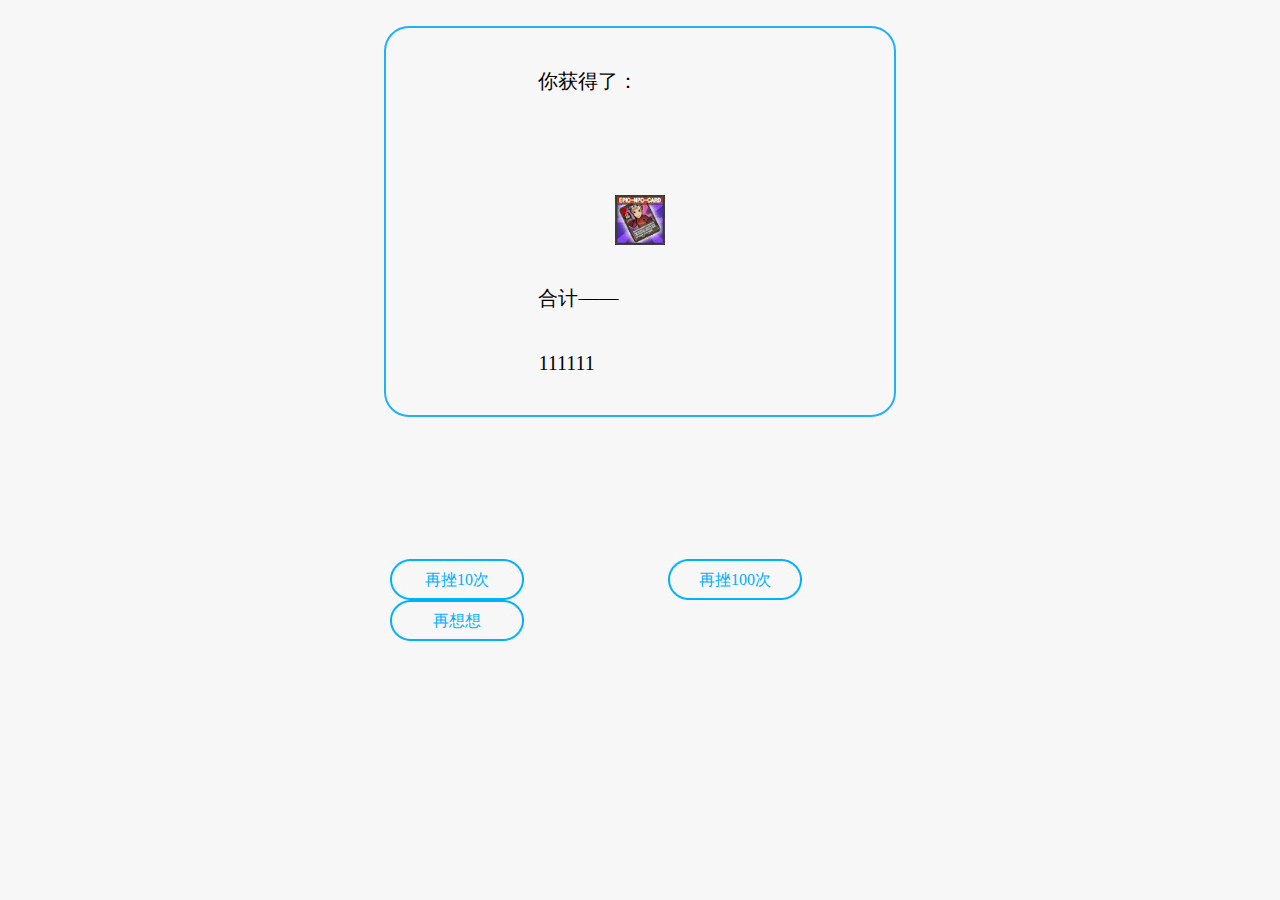
==== result1.html @ 009b29c8 "init" ====
<!DOCTYPE html>
<html lang="en">
<head>
    <meta charset="UTF-8">
    <title>艾尔之光，上线。艾尔之光，挫冰。艾尔之光，弃坑。loop</title>
    <link rel="stylesheet" href="result.css">
    <link rel="stylesheet" href="common.css">
</head>

<body>
<div class="control">
        <text>
            你获得了：
        </text>

    <div>
        <img alt="" src="img/挫冰产物/npc卡片.png">
    </div>
    <div>
        <text>
            合计——
        </text>
        <div>
            <text>
                111111
            </text>
        </div>
    </div>

    <div class="ice-button">
        <a class="bt" href="result1.html">再挫10次
        </a>
        <a class="bt" href="result1.html">再挫100次
        </a>
        <a class="bt" href="index.html">再想想
        </a>
    </div>
</div>

</body>
</html>
---- result.css ----
text{
 margin-left: auto;
 margin-right: auto;
 display: block;
}
img{
 width: 50px;
 height: 50px;
 margin-left: auto;
 margin-right: auto;
 display: block;
 margin-top:100px;
}
---- common.css ----
html,body{
    margin:0;
    padding: 0;
    background-color: rgb(247,247,247);
}
.control{
    border: 2.5px solid rgb(34,177,249) ;
    border-radius: 25px;
    margin: 2% 30%;
}

.ice-button {
     top: 600px;
     position: absolute;
     left: 50%;
   transform: translate(-50%,-50%);}

text{
      margin: 40px  30% ;
     font: 20px '微软雅黑','Microsoft YaHei','Apple LiGothic Medium';
}
.bt{
     margin: 0 70px;
     font-size: 16px;
     display: inline-block;
     width: 134px;
     height: 41px;
     line-height: 41px;
     background: url(img/图标/viewdetail.jpg) no-repeat center;
     color: #00b0ff;
     text-align: center;
     vertical-align: middle;
     /*text-overflow: ellipsis;*/
     text-decoration: none;
     box-shadow: 0 0 1px transparent
 }
.bt:hover {
    box-shadow: 0 0 10px transparent;
    /*transition-delay: 0.1s;*/
     transition-property: transform;
     transition-duration: 0.3s;
     transform: scale(90%)
}
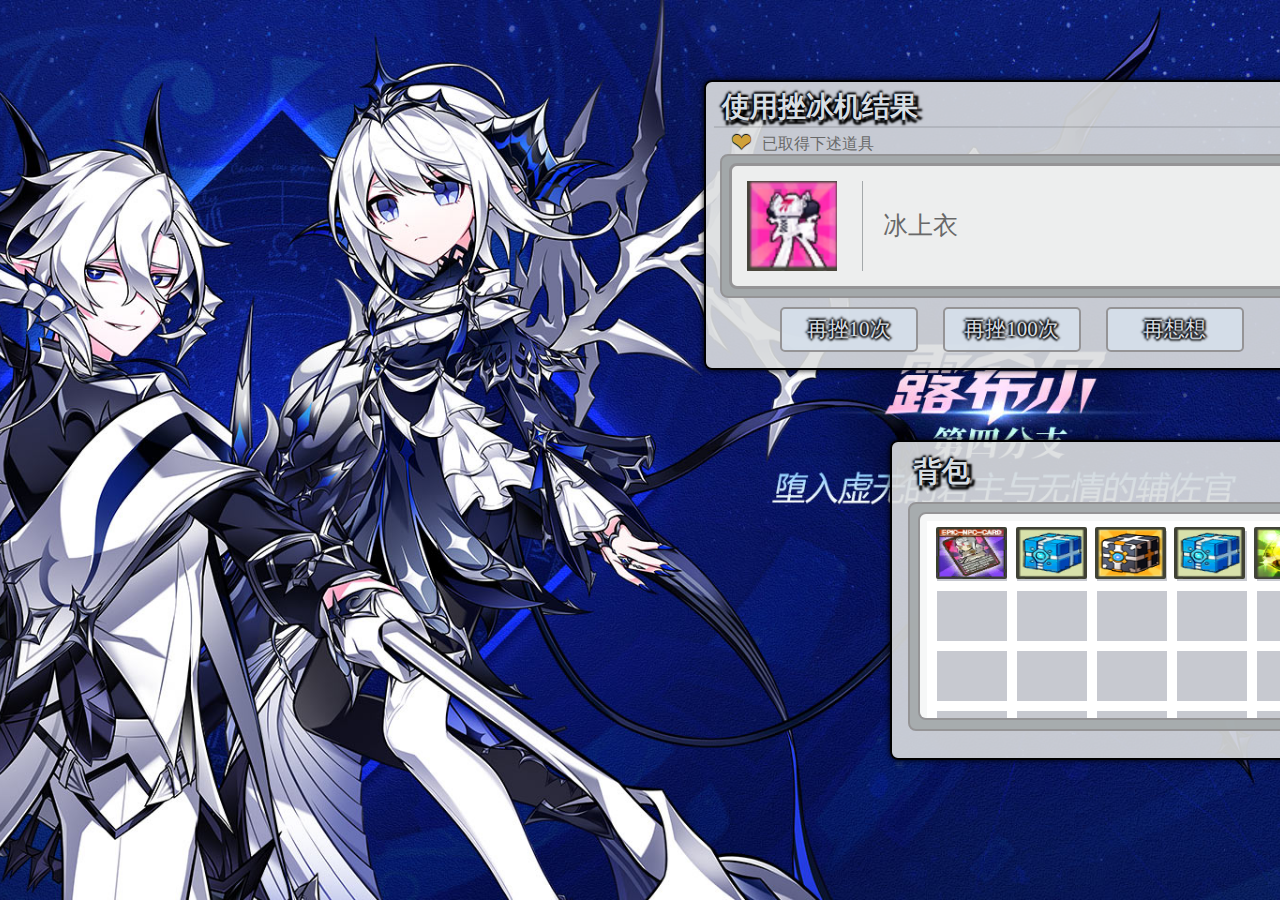
==== commit 40ee5e8c: "能用了" ====
--- a/result1.html
+++ b/result1.html
@@ -3,39 +3,194 @@
 <head>
     <meta charset="UTF-8">
     <title>艾尔之光，上线。艾尔之光，挫冰。艾尔之光，弃坑。loop</title>
+    <link rel="stylesheet" href="common.css">
     <link rel="stylesheet" href="result.css">
-    <link rel="stylesheet" href="common.css">
 </head>
 
 <body>
-<div class="control">
-        <text>
-            你获得了：
-        </text>
-
-    <div>
-        <img alt="" src="img/挫冰产物/npc卡片.png">
-    </div>
-    <div>
-        <text>
-            合计——
-        </text>
-        <div>
-            <text>
-                111111
-            </text>
+<div class="ice_ever">
+    <h1 class="ice_ever_h1">
+        使用挫冰机结果
+    </h1>
+    <hr class="ice_hr">
+    <div class="ice_got">
+        <div class="gotspan1">
+            <!--            &nbsp;&nbsp;-->
+            ❤
+        </div>
+        <div class="gotspan2">已取得下述道具
         </div>
     </div>
+    <div class="ice_bgc">
+        <div class="box_ice">
+            <img class="box_pic" src="img/挫冰产物/s等级/冰上衣.png" alt="">
+            <div class="fly-mid"></div>
+            <div class="box_name">冰上衣</div>
+        </div>
 
+    </div>
     <div class="ice-button">
-        <a class="bt" href="result1.html">再挫10次
+        <a class="ice_bt bt bt10" href="result1.html">再挫10次
         </a>
-        <a class="bt" href="result1.html">再挫100次
+        <a class="ice_bt bt bt100" href="result10.html">再挫100次
         </a>
-        <a class="bt" href="index.html">再想想
+        <a class="ice_bt bt bt_back" href="index.html">再想想
         </a>
     </div>
 </div>
+</div>
+<div class="backpack">
+    <h1 class="ice_ever_h1 backpack_h1">
+        背包
+    </h1>
+    <div class="ice_bgc backpack_bgc">
+        <div class="ice_bgc backpack_bgc2">
+            <div class="frame">
 
+            </div>
+            <div>
+                <div class="frame">
+                    <div class="result">
+                    </div>
+                </div>
+            </div>
+        </div>
+    </div>
+</div>
+</div>
+<div>
+    <text class="ice_name">
+    </text>
+</div>
+
+<script>
+    const lvs = [
+        "img/挫冰产物/s等级/冰上衣.png",
+        "img/挫冰产物/s等级/冰下衣.png",
+        "img/挫冰产物/s等级/冰发型.png",
+        "img/挫冰产物/s等级/冰手套.png",
+        "img/挫冰产物/s等级/冰武器.png",
+        "img/挫冰产物/s等级/冰鞋子.png",
+        "img/挫冰产物/s等级/牺牲者.png",
+        "img/挫冰产物/s等级/狂战士.png",
+        "img/挫冰产物/s等级/冰饰品娃娃.png",
+        "img/挫冰产物/s等级/冰饰品发带.png",
+        "img/挫冰产物/s等级/冰饰品耳环.png",
+        "img/挫冰产物/s等级/强化卷轴+10.png",
+        "img/挫冰产物/s等级/强化卷轴+7.png",
+        "img/挫冰产物/s等级/强化卷轴+8.png",
+        "img/挫冰产物/s等级/强化卷轴+9.png",
+        "img/挫冰产物/s等级/不灭的斗志.png",
+        "img/挫冰产物/s等级/三位一体之力.png",
+    ]
+    const lva = [
+        "img/挫冰产物/a等级/hp魔法石.png",
+        "img/挫冰产物/a等级/全水.png",
+        "img/挫冰产物/a等级/减伤魔法石.png",
+        "img/挫冰产物/a等级/动速魔法石.png",
+        "img/挫冰产物/a等级/暴击魔法石.png",
+        "img/挫冰产物/a等级/极大魔法石.png",
+        "img/挫冰产物/a等级/晋级时装宝箱.png",
+        "img/挫冰产物/a等级/追加伤害魔法石.png",
+        "img/挫冰产物/a等级/奥利哈刚武器饰品宝箱.png",
+    ]
+    const lvb = [
+        "img/挫冰产物/b等级/npc卡片.png",
+        "img/挫冰产物/b等级/npc卡片2.png",
+        "img/挫冰产物/b等级/npc卡片3.png",
+        "img/挫冰产物/b等级/全水.png",
+    ]
+    const lvc = [
+        "img/挫冰产物/c等级/光水晶球.png",
+        "img/挫冰产物/c等级/地水晶球.png",
+        "img/挫冰产物/c等级/拜德宝箱.png",
+        "img/挫冰产物/c等级/水水晶球.png",
+        "img/挫冰产物/c等级/沛塔宝箱.png",
+        "img/挫冰产物/c等级/火水晶球.png",
+        "img/挫冰产物/c等级/艾德宝箱.png",
+        "img/挫冰产物/c等级/魔奇宝箱.png",
+        "img/挫冰产物/c等级/厄泰拉宝箱.png",
+        "img/挫冰产物/c等级/哈梅尔宝箱.png",
+        "img/挫冰产物/c等级/拉诺斯宝箱.png",
+        "img/挫冰产物/c等级/暗之水晶球.png",
+        "img/挫冰产物/c等级/桑德斯宝箱.png",
+        "img/挫冰产物/c等级/艾尔结晶光.png",
+        "img/挫冰产物/c等级/艾尔结晶地.png",
+        "img/挫冰产物/c等级/艾尔结晶暗.png",
+        "img/挫冰产物/c等级/艾尔结晶水.png",
+        "img/挫冰产物/c等级/艾尔结晶火.png",
+        "img/挫冰产物/c等级/艾尔结晶风.png",
+        "img/挫冰产物/c等级/贝斯马宝箱.png",
+        "img/挫冰产物/c等级/风之水晶球.png",
+        "img/挫冰产物/c等级/艾丽西昂宝箱.png",
+        "img/挫冰产物/c等级/艾尔结晶未鉴定.png",
+    ]
+
+    // 如果点击了再搓10次
+    // let begin10 = document.querySelector(".bt10");
+    //
+    // begin10.addEventListener('click', function () {
+    //     let timer = setInterval(function () {
+    //
+    //     }, 1000)
+    // })
+
+
+    // 做一个随机输出数组中值的函数
+    function choice(a) {
+        let l = a.length;
+        let int = Math.floor(Math.random() * Math.floor(l));
+        return a[int];
+    }
+
+    // 设定抽数為10
+    const count = 10;
+    console.log(name);
+
+    // 循环输出10次随机结果；
+    async function main() {
+        for (let i = 0; i < count; i++) {
+             await new Promise(function (resolve, reject) {
+                 setTimeout(resolve,100)
+             })
+            // 每一次取不等概率判定是哪一组
+            let lev;
+            let flag = 0;
+            let random = Math.random();
+            if (random >= 0 && random < 0.077) {
+                lev = lvs;
+                flag = 1;
+            } else if (random >= 0.077 && random < 0.192) {
+                lev = lva;
+            } else if (random >= 0.192 && random < 0.84) {
+                lev = lvb;
+            } else {
+                lev = lvc;
+            }
+
+            // 结果是这个组的随机某一个值
+            let result10 = choice(lev);
+            // 取到结果这个组的元素
+            const re = document.querySelector('.result');
+            // 将地址放入这个img里插入页面
+            const img = document.createElement("img");
+            img.setAttribute('src', result10);
+            re.appendChild(img);
+            console.log(flag);
+            // 检测是否是高级物品
+            if (flag === 1) {
+                // 取到内容物的名字
+                let name = result10.slice(13, result10.length - 4);
+                // // 插入ice——name里面
+                let ice_n = document.querySelector('.ice_name');
+                let n = document.createTextNode(name + ' ');
+                ice_n.appendChild(n);
+            }
+        }
+
+    }
+    main();
+
+</script>
 </body>
 </html>--- a/common.css
+++ b/common.css
@@ -1,43 +1,142 @@
-html,body{
-    margin:0;
+html, body {
+    margin: 0;
     padding: 0;
-    background-color: rgb(247,247,247);
-}
-.control{
-    border: 2.5px solid rgb(34,177,249) ;
-    border-radius: 25px;
-    margin: 2% 30%;
 }
 
-.ice-button {
-     top: 600px;
-     position: absolute;
-     left: 50%;
-   transform: translate(-50%,-50%);}
+html {
+    background-image: url("img/chaoshou-beijing.jpg");
+    /*background-image: url("img/截屏2022-07-21 21.33.01.png");*/
+    /*background-image: url("img/QQ20220722-140054@2x的副本.png");*/
+    background-position: top center;
+    background-size: cover;
+    height: 100%;
+}
 
-text{
-      margin: 40px  30% ;
-     font: 20px '微软雅黑','Microsoft YaHei','Apple LiGothic Medium';
+body {
+    position: relative;
 }
-.bt{
-     margin: 0 70px;
-     font-size: 16px;
-     display: inline-block;
-     width: 134px;
-     height: 41px;
-     line-height: 41px;
-     background: url(img/图标/viewdetail.jpg) no-repeat center;
-     color: #00b0ff;
-     text-align: center;
-     vertical-align: middle;
-     /*text-overflow: ellipsis;*/
-     text-decoration: none;
-     box-shadow: 0 0 1px transparent
- }
+
+hr {
+    border: 0;
+    height: 2px;
+    background-color: rgba(0, 0, 0,0.1);
+}
+
+.main {
+    position: absolute;
+    height: 650px;
+    width: 500px;
+    top: 40PX;
+    left: 55%;
+    background-color: rgba(220, 222, 223, 0.9);
+    border: 2px solid black;
+    border-radius: 8px;
+    padding: 8px;
+    box-shadow: 0 0 6px black;
+}
+.ice_hr{
+    margin-top: 4px;
+    margin-bottom: 0;
+}
+h1 {
+    line-height: 50px;
+    height: 40px;
+    color: #d7dee4;
+    text-shadow: -2px 0px 2px black, 0px -2px 2px black, 0px 5px 2px black, 5px 2px 2px black;;
+    font-size: 28px ;
+    margin: 0;
+}
+
+.control {
+    background-color: rgba(194, 196, 192, 0.9);
+    border: 2px solid #959496;
+    border-radius: 8px;
+    table-layout: fixed;
+    word-wrap: break-word;
+    overflow: scroll;
+}
+
+
+text {
+    font-size: 18px;
+    background-image: -webkit-linear-gradient(left, green, goldenrod, pink, blue, red 25%, green 35%,
+    blue 50%, yellow 60%, red 75%, pink 85%, blue 100%);
+    -webkit-text-fill-color: transparent;
+    -webkit-background-clip: text;
+    animation: stream 15s infinite linear;
+    background-size: 200% 100%;
+}
+
+@keyframes stream {
+    /*//  匀速流动*/
+    0% {
+        background-position: 0 0;
+    }
+    100% {
+        background-position: -100% 0;
+    }
+}
+
+
+@media screen and  (max-width: 950px) {
+    .control {
+        left: 20px;
+
+    }
+
+}
+
+::-webkit-scrollbar {
+    display: none; /* Chrome Safari */
+}
+
+/*.ice-button {*/
+/*    top: 600px;*/
+/*    position: absolute;*/
+/*    left: 55%;*/
+
+/*}*/
+
+text {
+    margin: 40px 30%;
+    font: 18px '微软雅黑', 'Microsoft YaHei', 'Apple LiGothic Medium';
+}
+.ice-button{
+    text-align:center;
+}
+.bt {
+    display: inline-block;
+    width: 134px;
+    height: 41px;
+    line-height: 41px;
+    /*background: url('img/图标/viewdetail.jpg') no-repeat center;*/
+    background-color: rgb(213, 223, 234,0.9);
+    border: 2px solid #959496;
+    margin: 0px 5px;
+    border-radius: 5px;
+    color: #d7dee4;
+    text-shadow: 0px 2px 2px black, 0px -2px 2px black, 2px 0px 2px black, -2px 0px 2px black;
+    font-size: 21px ;
+    text-align: center;
+    vertical-align: middle;
+    /*text-overflow: ellipsis;*/
+    text-decoration: none;
+    box-shadow: 0 0 1px transparent;
+
+}
+.yorn{
+    text-shadow: 0 1px 1px black, 0 -1px 1px black;
+    font-size: 15px ;
+    text-align:center;
+    color: #cfa13a;
+    line-height: 40px;
+    width: 380px;
+}
+
 .bt:hover {
     box-shadow: 0 0 10px transparent;
     /*transition-delay: 0.1s;*/
-     transition-property: transform;
-     transition-duration: 0.3s;
-     transform: scale(90%)
+    transition-property: transform;
+    transition-duration: 0.3s;
+    transform: scale(90%)
 }--- a/result.css
+++ b/result.css
@@ -1,14 +1,182 @@
+.ice_ever {
 
-text{
- margin-left: auto;
- margin-right: auto;
- display: block;
+    /*opacity: 0.8;*/
+    /*transform: translate(-411px, 250px);*/
+    /*临时让窗口不显示测试用*/
+    /*display: none;*/
+    position: absolute;
+    height: 270px;
+    width: 600px;
+    top: 40PX;
+    left: 55%;
+    background-color: rgba(220, 222, 223, 0.9);
+    border: 2px solid black;
+    border-radius: 8px;
+    padding: 8px;
+    box-shadow: 0 0 6px black;
 }
-img{
- width: 50px;
- height: 50px;
- margin-left: auto;
- margin-right: auto;
- display: block;
- margin-top:100px;
+
+.ice_ever_h1 {
+    line-height: 30px;
+    height: 30px;
+    margin: 2px 0 0 8px;
 }
+
+.backpack_h1 {
+    margin: 7px 0 0 14px;
+}
+
+.gotspan1 {
+    text-shadow: 0 1px 1px black, 0 -1px 1px black;
+    font-size: 25px;
+    color: #cfa13a;
+    width: 20px;
+    display: block;
+    margin-left: 17px;
+}
+
+.gotspan2 {
+    display: block;
+    color: dimgray;
+    margin: 6px 0 0px 11px;
+}
+
+.box_pic {
+    width: 90px;
+    height: 90px;
+    display: block;
+    margin: 15px;
+}
+
+.box_name {
+    display: block;
+    line-height: 119px;
+    color: dimgray;
+    margin: 0 10px;
+    font-size: 25px;
+}
+
+.ice_bgc {
+    padding: 7px;
+    background-color: rgba(163, 168, 170);
+    border: 2px solid #959496;
+    border-radius: 8px;
+    table-layout: fixed;
+    word-wrap: break-word;
+    overflow: scroll;
+    margin: -3px 0 0 6px;
+}
+
+.fly-mid {
+    display: block;
+    height: 90px;
+    width: 1px;
+    margin: 15px 10px 10px 10px;
+    vertical-align: middle;
+    background-color: #a4a8aa;
+}
+
+.box_ice {
+    display: flex;
+    background-color: rgb(255, 255, 255, 0.8);
+    border: 3px solid #959496;
+    border-radius: 8px;
+    table-layout: fixed;
+    word-wrap: break-word;
+    overflow: scroll;
+}
+
+.ice_got {
+    display: flex;
+}
+
+.backpack {
+    /*display: none;*/
+    position: absolute;
+    top: 400PX;
+    left: 890px;
+    width: 701px;
+    height: 300px;
+    background-color: rgba(220, 222, 223, 0.9);
+    border: 2px solid black;
+    border-radius: 8px;
+    padding: 8px;
+    box-shadow: 0 0 6px black;
+}
+
+.backpack_bgc {
+    padding: 0;
+    margin: 15px 8px 8px 8px;
+    background-color: rgba(163, 168, 170, 0.9);
+    height: 225px;
+}
+
+.backpack_bgc2 {
+    background-color: rgba(255, 255, 255, 0.9);
+    margin: 8px;
+    padding: 7px;
+    height: 190px;
+}
+
+text {
+    padding: 10px;
+    margin-left: auto;
+    margin-right: auto;
+    display: block;
+}
+
+.ice_bt {
+    display: inline-block;
+    width: 134px;
+    height: 41px;
+    line-height: 41px;
+    /*background: url('img/图标/viewdetail.jpg') no-repeat center;*/
+    background-color: rgb(213, 223, 234, 0.9);
+    border: 2px solid #959496;
+    border-radius: 5px;
+    color: #d7dee4;
+    text-shadow: 0 2px 2px black, 0 -2px 2px black, 2px 0 2px black, -2px 0 2px black;
+    font-size: 21px;
+    text-align: center;
+    vertical-align: middle;
+    /*text-overflow: ellipsis;*/
+    text-decoration: none;
+    box-shadow: 0 0 1px transparent;
+    margin: 9px 13px 0 8px;
+}
+
+.total_text {
+    margin: 10px 10px 0;
+    padding: 0;
+}
+
+/*.frame {*/
+/*    height: 200px;*/
+/*    !*width: 600px;*!*/
+/*    table-layout: fixed;*/
+/*    word-wrap: break-word;*/
+/*    overflow: scroll;*/
+/*}*/
+
+::-webkit-scrollbar {
+    display: none; /* Chrome Safari */
+}
+
+
+.result img {
+    /*opacity: 0.3;*/
+    width: 71px;
+    height: 52px;
+    margin: 6px -0.7px -3.5px 9.1px;
+    display: inline;
+    /* border: 4px solid #7d807c; */
+    border-radius: 2px;
+}
+
+.result{
+    background-color: #c7c9d0;
+    background-image: linear-gradient(90deg,#ffffff 10px, rgba(0, 0, 0, 0) 10px), linear-gradient(#ffffff 10px, rgba(0, 0, 0, 0) 10px);
+    background-size: 80px 60px;
+    height: 780px;
+}
+
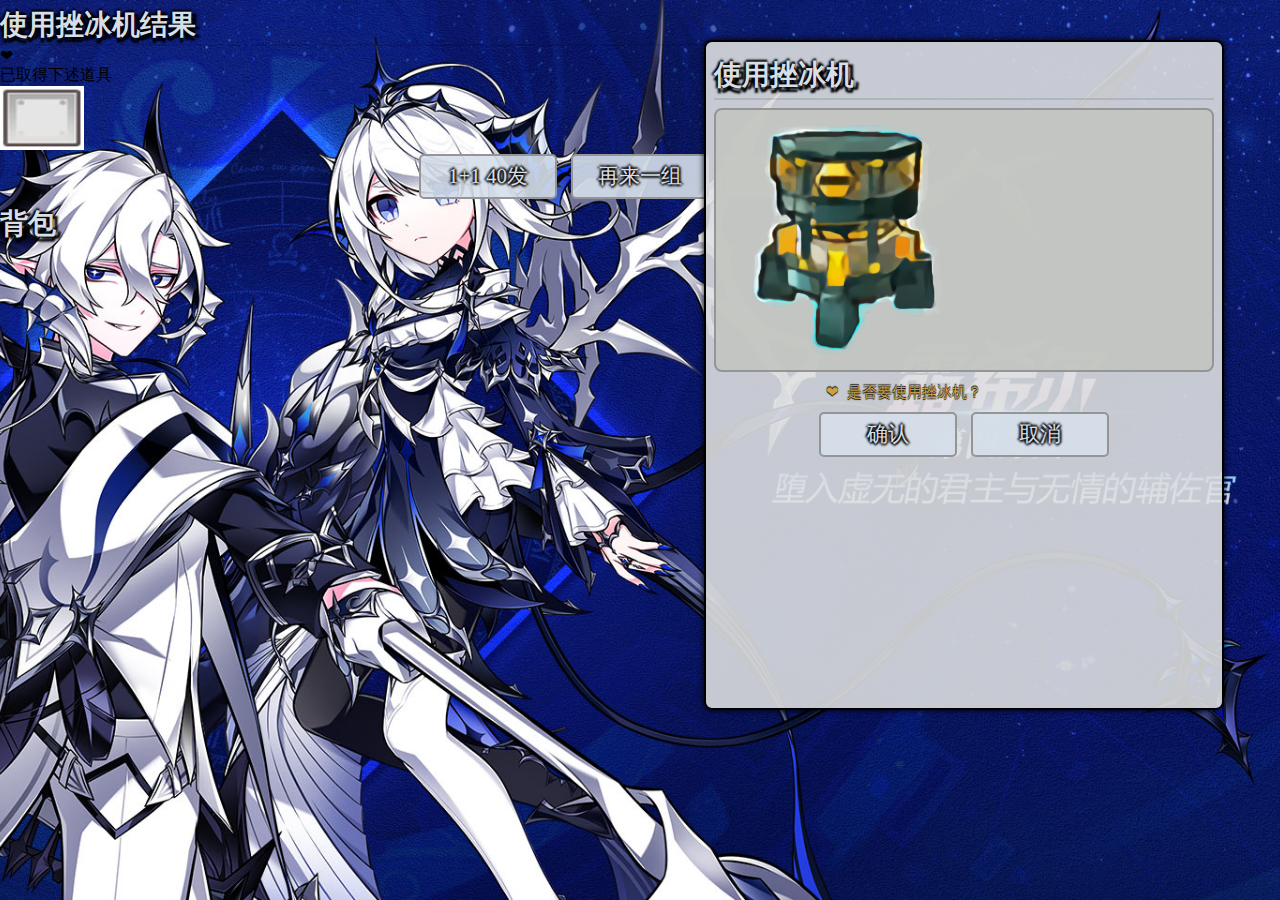
==== commit e20ed3f1: "实现了窗口适配" ====
--- a/result1.html
+++ b/result1.html
@@ -4,66 +4,104 @@
     <meta charset="UTF-8">
     <title>艾尔之光，上线。艾尔之光，挫冰。艾尔之光，弃坑。loop</title>
     <link rel="stylesheet" href="common.css">
-    <link rel="stylesheet" href="result.css">
 </head>
 
 <body>
-<div class="ice_ever">
-    <h1 class="ice_ever_h1">
-        使用挫冰机结果
-    </h1>
-    <hr class="ice_hr">
-    <div class="ice_got">
-        <div class="gotspan1">
-            <!--            &nbsp;&nbsp;-->
-            ❤
-        </div>
-        <div class="gotspan2">已取得下述道具
-        </div>
-    </div>
-    <div class="ice_bgc">
-        <div class="box_ice">
-            <img class="box_pic" src="img/挫冰产物/s等级/冰上衣.png" alt="">
-            <div class="fly-mid"></div>
-            <div class="box_name">冰上衣</div>
-        </div>
-
-    </div>
-    <div class="ice-button">
-        <a class="ice_bt bt bt10" href="result1.html">再挫10次
-        </a>
-        <a class="ice_bt bt bt100" href="result10.html">再挫100次
-        </a>
-        <a class="ice_bt bt bt_back" href="index.html">再想想
-        </a>
-    </div>
+<!--搓冰机界面-->
+<div class="ICE_index">
+    <div class="main">
+        <h1> 使用挫冰机 </h1>
+        <hr>
+
+        <div class="control">
+            <div class="ice-img">
+                <img class=ice-machine alt="点击开始挫冰" src="img/icemachine-bt1.png">
+            </div>
+        </div>
+        <div class="ice-button">
+            <div class="yorn">
+                ❤&nbsp;&nbsp;是否要使用挫冰机？
+            </div>
+            <a class="bt yes" href="#">确认
+            </a>
+            <a class="bt no" href="#">取消
+            </a>
+        </div>
+    </div>
+
 </div>
-</div>
-<div class="backpack">
-    <h1 class="ice_ever_h1 backpack_h1">
-        背包
-    </h1>
-    <div class="ice_bgc backpack_bgc">
-        <div class="ice_bgc backpack_bgc2">
-            <div class="frame">
-
-            </div>
-            <div>
+<!--挫冰机界面结束-->
+
+<!--搓40次的界面-->
+<div class="t40">
+    <!--    挫冰机结果窗口-->
+    <div class="ice_ever">
+        <h1 class="ice_ever_h1">
+            使用挫冰机结果
+        </h1>
+        <hr class="ice_hr">
+        <div class="ice_got">
+            <div class="gotspan1">
+                <!--            &nbsp;&nbsp;-->
+                ❤
+            </div>
+            <div class="gotspan2">已取得下述道具
+            </div>
+        </div>
+        <div class="ice_bgc">
+            <!--结果的图片和名字-->
+            <div class="box_ice">
+                <img class="box_pic" src="img/backpack_bg_p.png" alt="">
+                <div class="fly-mid"></div>
+                <div class="box_name"></div>
+            </div>
+
+        </div>
+
+        <!--按钮-->
+        <div class="ice-button">
+            <a class="ice_bt bt bt40" href="#">1+1&nbsp;40发
+            </a>
+            <a class="ice_bt bt bt200" href="#">再来一组
+            </a>
+            <a class="ice_bt bt bt_back" href="#">不搓了
+            </a>
+        </div>
+    </div>
+    <!--背包-->
+    <div class="backpack">
+        <h1 class="ice_ever_h1 backpack_h1">
+            背包
+        </h1>
+        <div class="ice_bgc backpack_bgc">
+            <div class="ice_bgc backpack_bgc2">
                 <div class="frame">
-                    <div class="result">
+                </div>
+                <div>
+                    <div class="frame">
+                        <div class="result">
+                        </div>
                     </div>
                 </div>
             </div>
         </div>
     </div>
+
+    <div>
+        <text class="ice_name">
+        </text>
+    </div>
+    <!--喇叭-->
+    <div class="message">
+    </div>
 </div>
-</div>
-<div>
-    <text class="ice_name">
-    </text>
-</div>
-
+<!--搓40次的界面结束-->
+
+<!--js部分-->
 <script>
+
+    // 制作搓冰的函数
+    function ice_play(count) {
     const lvs = [
         "img/挫冰产物/s等级/冰上衣.png",
         "img/挫冰产物/s等级/冰下衣.png",
@@ -125,71 +163,105 @@
         "img/挫冰产物/c等级/艾丽西昂宝箱.png",
         "img/挫冰产物/c等级/艾尔结晶未鉴定.png",
     ]
-
-    // 如果点击了再搓10次
-    // let begin10 = document.querySelector(".bt10");
-    //
-    // begin10.addEventListener('click', function () {
-    //     let timer = setInterval(function () {
-    //
-    //     }, 1000)
-    // })
-
-
-    // 做一个随机输出数组中值的函数
-    function choice(a) {
-        let l = a.length;
-        let int = Math.floor(Math.random() * Math.floor(l));
-        return a[int];
+        // 做一个随机输出数组中值的函数
+        function choice(a) {
+            let l = a.length;
+            let int = Math.floor(Math.random() * Math.floor(l));
+            return a[int];
+        }
+        // 循环输出随机结果；
+        async function main() {
+            for (let i = 0; i < count; i++) {
+                await new Promise(function (resolve, reject) {
+                    setTimeout(resolve, 100)
+                })
+                // 每一次取不等概率判定是哪一组
+                let lev;
+                let flag = 0;
+                let random = Math.random();
+                if (random >= 0 && random < 0.077) {
+                    lev = lvs;
+                    flag = 1;
+                } else if (random >= 0.077 && random < 0.192) {
+                    lev = lva;
+                } else if (random >= 0.192 && random < 0.84) {
+                    lev = lvb;
+                } else {
+                    lev = lvc;
+                }
+                // 结果是这个组的随机某一个值
+                let result10 = choice(lev);
+                // 取到结果的图片地址
+                const re = document.querySelector('.result');
+                // 替换图片进临时窗口 box_poc 替换这个地址
+                let change_img = document.querySelector('.box_pic');
+                change_img.src = result10;
+                //取到结果的名称
+                let name = result10.slice(13, result10.length - 4);
+                // 替换名称进临时窗口box_name
+                let box_name = document.querySelector('.box_name');
+                box_name.textContent = name;
+                // 将地址放入这个img里插入背包页面
+                const img = document.createElement("img");
+                img.setAttribute('src', result10);
+                re.appendChild(img);
+                // 检测是否是高级物品
+                if (flag === 1) {
+                    // 取到内容物的名字和需要加入的大区
+                    let name = result10.slice(13, result10.length - 4);
+                    let message = document.querySelector('.message');
+                    // 生成一个div 属于ice_span
+                    const ice_span = document.createElement('span');
+                    ice_span.className = 'ice_span';
+                    ice_span.innerHTML = '<span class="yellow">*&nbsp;在</span>\n' +
+                        '        <span class=>挫冰机（拉比皇家女仆)</span>\n' +
+                        '        <span class="yellow">获得</span>\n' +
+                        '        <span class="massage_name">' + name + '</span>\n' +
+                        '        <span>道具!</span>'
+                    // 插入这个组
+                    message.appendChild(ice_span);
+                }
+            }
+
+        }
+        main();
     }
 
-    // 设定抽数為10
-    const count = 10;
-    console.log(name);
-
-    // 循环输出10次随机结果；
-    async function main() {
-        for (let i = 0; i < count; i++) {
-             await new Promise(function (resolve, reject) {
-                 setTimeout(resolve,100)
-             })
-            // 每一次取不等概率判定是哪一组
-            let lev;
-            let flag = 0;
-            let random = Math.random();
-            if (random >= 0 && random < 0.077) {
-                lev = lvs;
-                flag = 1;
-            } else if (random >= 0.077 && random < 0.192) {
-                lev = lva;
-            } else if (random >= 0.192 && random < 0.84) {
-                lev = lvb;
-            } else {
-                lev = lvc;
-            }
-
-            // 结果是这个组的随机某一个值
-            let result10 = choice(lev);
-            // 取到结果这个组的元素
-            const re = document.querySelector('.result');
-            // 将地址放入这个img里插入页面
-            const img = document.createElement("img");
-            img.setAttribute('src', result10);
-            re.appendChild(img);
-            console.log(flag);
-            // 检测是否是高级物品
-            if (flag === 1) {
-                // 取到内容物的名字
-                let name = result10.slice(13, result10.length - 4);
-                // // 插入ice——name里面
-                let ice_n = document.querySelector('.ice_name');
-                let n = document.createTextNode(name + ' ');
-                ice_n.appendChild(n);
-            }
-        }
-
-    }
-    main();
+    // 挫冰机确认按钮用途
+    let yes = document.querySelector('.yes');
+    let no = document.querySelector('.no');
+    let ICE_index = document.querySelector('.ICE_index');
+    let t40 = document.querySelector('.t40');
+    yes.addEventListener('click', function () {
+        ICE_index.style.display = 'none';
+        t40.style.display = 'block';
+    });
+    // t40 界面按钮用途
+    let bt40 = document.querySelector('.bt40');
+    let bt200 = document.querySelector('.bt200');
+    let back = document.querySelector('.bt_back');
+    let backpack_img=document.querySelector('.result');
+    let message_name=document.querySelector('.message');
+    bt40.addEventListener('click',
+        function () {
+            ice_play(40);
+            backpack_img.innerHTML="";
+            message_name.innerHTML='';
+        });
+    bt200.addEventListener('click',
+        function () {
+            ice_play(200);
+            backpack_img.innerHTML="";
+            message_name.innerHTML='';
+        })
+
+    back.addEventListener('click', function () {
+        ICE_index.style.display = 'block';
+        t40.style.display = 'none';
+        backpack_img.innerHTML="";
+        message_name.innerHTML='';
+    });
+
 
 </script>
 </body>
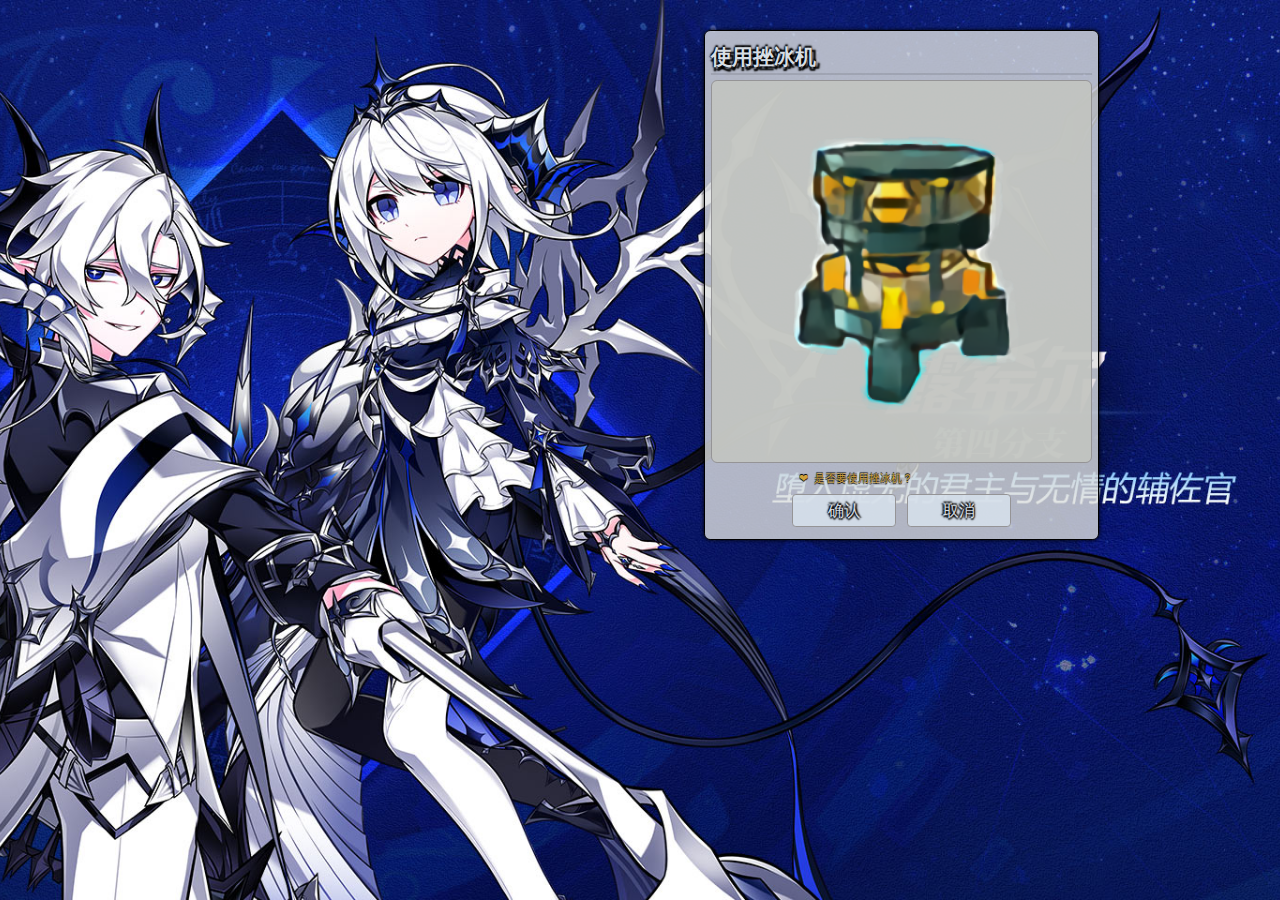
==== commit 14a9641c: "修改了一部分适配问题，还在修改。" ====
--- a/result1.html
+++ b/result1.html
@@ -4,6 +4,7 @@
     <meta charset="UTF-8">
     <title>艾尔之光，上线。艾尔之光，挫冰。艾尔之光，弃坑。loop</title>
     <link rel="stylesheet" href="common.css">
+    <meta name="viewport" content="width=device-width, initial-scale=1, maximum-scale=1, user-scalable=no" />
 </head>
 
 <body>
--- a/common.css
+++ b/common.css
@@ -16,41 +16,51 @@
     position: relative;
 }
 
+
 hr {
     border: 0;
-    height: 2px;
-    background-color: rgba(0, 0, 0,0.1);
+    height: 0.02rem;
+    background-color: rgba(0, 0, 0, 0.1);
+}
+
+.ice-machine {
+    width: 4rem;
+    height: 4rem;
+    margin: 0.5rem auto;
+    display: block;
 }
 
 .main {
     position: absolute;
-    height: 650px;
-    width: 500px;
-    top: 40PX;
+    height: 6.5rem;
+    width: 5rem;
+    top: 0.4rem;
     left: 55%;
-    background-color: rgba(220, 222, 223, 0.9);
-    border: 2px solid black;
-    border-radius: 8px;
-    padding: 8px;
-    box-shadow: 0 0 6px black;
-}
-.ice_hr{
-    margin-top: 4px;
+    background-color: rgba(220, 222, 223, 0.8);
+    border: 0.02rem solid black;
+    border-radius: 0.08rem;
+    padding: 0.08rem;
+    box-shadow: 0 0 0.06rem black;
+}
+
+.ice_hr {
+    margin-top: 0.04rem;
     margin-bottom: 0;
 }
+
 h1 {
-    line-height: 50px;
-    height: 40px;
+    line-height: 0.5rem;
+    height: 0.4rem;
     color: #d7dee4;
-    text-shadow: -2px 0px 2px black, 0px -2px 2px black, 0px 5px 2px black, 5px 2px 2px black;;
-    font-size: 28px ;
+    text-shadow: -0.02rem 0rem 0.02rem black, 0rem -0.02rem 0.02rem black, 0rem 0.05rem 0.02rem black, 0.05rem 0.02rem 0.02rem black;;
+    font-size: 0.28rem;
     margin: 0;
 }
 
 .control {
     background-color: rgba(194, 196, 192, 0.9);
-    border: 2px solid #959496;
-    border-radius: 8px;
+    border: 0.02rem solid #959496;
+    border-radius: 0.08rem;
     table-layout: fixed;
     word-wrap: break-word;
     overflow: scroll;
@@ -58,7 +68,7 @@
 
 
 text {
-    font-size: 18px;
+    font-size: 0.18rem;
     background-image: -webkit-linear-gradient(left, green, goldenrod, pink, blue, red 25%, green 35%,
     blue 50%, yellow 60%, red 75%, pink 85%, blue 100%);
     -webkit-text-fill-color: transparent;
@@ -78,9 +88,9 @@
 }
 
 
-@media screen and  (max-width: 950px) {
+@media screen and  (max-width: 9.5rem) {
     .control {
-        left: 20px;
+        left: 0.2rem;
 
     }
 
@@ -91,52 +101,339 @@
 }
 
 /*.ice-button {*/
-/*    top: 600px;*/
+/*    top: 6rem;*/
 /*    position: absolute;*/
 /*    left: 55%;*/
 
 /*}*/
 
 text {
-    margin: 40px 30%;
-    font: 18px '微软雅黑', 'Microsoft YaHei', 'Apple LiGothic Medium';
-}
-.ice-button{
-    text-align:center;
-}
+    margin: 0.4rem 30%;
+    font: 0.18rem '微软雅黑', 'Microsoft YaHei', 'Apple LiGothic Medium';
+}
+
+.ice-button {
+    text-align: center;
+}
+
 .bt {
     display: inline-block;
-    width: 134px;
-    height: 41px;
-    line-height: 41px;
+    width: 1.34rem;
+    height: 0.41rem;
+    line-height: 0.41rem;
     /*background: url('img/图标/viewdetail.jpg') no-repeat center;*/
-    background-color: rgb(213, 223, 234,0.9);
-    border: 2px solid #959496;
-    margin: 0px 5px;
-    border-radius: 5px;
+    background-color: rgb(213, 223, 234, 0.9);
+    border: 0.02rem solid #959496;
+    margin: 0rem 0.05rem;
+    border-radius: 0.05rem;
     color: #d7dee4;
-    text-shadow: 0px 2px 2px black, 0px -2px 2px black, 2px 0px 2px black, -2px 0px 2px black;
-    font-size: 21px ;
+    text-shadow: 0rem 0.02rem 0.02rem black, 0rem -0.02rem 0.02rem black, 0.02rem 0rem 0.02rem black, -0.02rem 0rem 0.02rem black;
+    font-size: 0.21rem;
     text-align: center;
     vertical-align: middle;
     /*text-overflow: ellipsis;*/
     text-decoration: none;
-    box-shadow: 0 0 1px transparent;
-
-}
-.yorn{
-    text-shadow: 0 1px 1px black, 0 -1px 1px black;
-    font-size: 15px ;
-    text-align:center;
+    box-shadow: 0 0 0.01rem transparent;
+
+}
+
+.yorn {
+    text-shadow: 0 0.01rem 0.01rem black, 0 -0.01rem 0.01rem black;
+    font-size: 0.15rem;
+    text-align: center;
     color: #cfa13a;
-    line-height: 40px;
-    width: 380px;
+    line-height: 0.4rem;
+    width: 3.8rem;
 }
 
 .bt:hover {
-    box-shadow: 0 0 10px transparent;
+    box-shadow: 0 0 0.1rem transparent;
     /*transition-delay: 0.1s;*/
+    border: 0.02rem solid #4f9fd7;
+}
+
+.bt:active {
     transition-property: transform;
-    transition-duration: 0.3s;
-    transform: scale(90%)
-}+    transition-duration: 0.1s;
+    transform: scale(90%);
+}
+
+.ice_ever {
+    /*opacity: 0.8;*/
+    /*transform: translate(-4.11rem, 2.5rem);*/
+    /*临时让窗口不显示测试用*/
+    /*display: none;*/
+    position: absolute;
+    height: 2.7rem;
+    width: 6rem;
+    top: 0.4rem;
+    left: 55%;
+    background-color: rgba(220, 222, 223, 0.9);
+    border: 0.02rem solid black;
+    border-radius: 0.08rem;
+    padding: 0.08rem;
+    box-shadow: 0 0 0.06rem black;
+}
+
+.ice_ever_h1 {
+    line-height: 0.3rem;
+    height: 0.3rem;
+    margin: 0.02rem 0 0 0.08rem;
+}
+
+.backpack_h1 {
+    margin: 0.07rem 0 0 0.14rem;
+}
+
+.gotspan1 {
+    text-shadow: 0 0.01rem 0.01rem black, 0 -0.01rem 0.01rem black;
+    font-size: 0.25rem;
+    color: #cfa13a;
+    width: 0.2rem;
+    display: block;
+    margin-left: 0.17rem;
+}
+
+.gotspan2 {
+    display: block;
+    color: #686868;
+    margin: 0.06rem 0 0rem 0.11rem;
+}
+
+.box_pic {
+    width: 0.9rem;
+    height: 0.9rem;
+    display: block;
+    margin: 0.15rem;
+}
+
+.box_name {
+    display: block;
+    line-height: 1.19rem;
+    color: #686868;
+    margin: 0 0.1rem;
+    font-size: 0.25rem;
+}
+
+.ice_bgc {
+    padding: 0.07rem;
+    background-color: rgba(163, 168, 170);
+    border: 0.02rem solid #959496;
+    border-radius: 0.08rem;
+    table-layout: fixed;
+    word-wrap: break-word;
+    overflow: scroll;
+    margin: -0.03rem 0 0 0.06rem;
+}
+
+.fly-mid {
+    display: block;
+    height: 0.9rem;
+    width: 0.01rem;
+    margin: 0.15rem 0.1rem 0.1rem 0.1rem;
+    vertical-align: middle;
+    background-color: #a4a8aa;
+}
+
+.box_ice {
+    display: flex;
+    background-color: rgba(999, 999, 999, .9);
+    border: 0.03rem solid #959496;
+    border-radius: 0.08rem;
+    table-layout: fixed;
+    word-wrap: break-word;
+    overflow: scroll;
+}
+
+.ice_got {
+    display: flex;
+}
+
+.backpack {
+    /*display: none;*/
+    position: absolute;
+    top: 4rem;
+    left: 8.9rem;
+    /*width: 7.01rem;*/
+    height: 3.3rem;
+    background-color: rgba(220, 222, 223, 0.9);
+    border: 0.02rem solid black;
+    border-radius: 0.08rem;
+    padding: 0.08rem;
+    box-shadow: 0 0 0.06rem black;
+
+}
+
+.backpack_bgc {
+    padding: 0;
+    margin: 0.15rem 0.08rem 0.08rem 0.08rem;
+    background-color: rgba(163, 168, 170, 0.9);
+    height: 2.55rem;
+}
+
+.backpack_bgc2 {
+    background-color: rgba(255, 255, 255, 0.9);
+    margin: 0.08rem;
+    padding: 0.07rem;
+    height: 2.2rem;
+}
+
+text {
+    padding: 0.1rem;
+    margin-left: auto;
+    margin-right: auto;
+    display: block;
+}
+
+.ice_bt {
+    display: inline-block;
+    width: 1.34rem;
+    height: 0.41rem;
+    line-height: 0.41rem;
+    /*background: url('img/图标/viewdetail.jpg') no-repeat center;*/
+    background-color: rgb(213, 223, 234, 0.9);
+    border: 0.02rem solid #959496;
+    border-radius: 0.05rem;
+    color: #d7dee4;
+    text-shadow: 0 0.02rem 0.02rem black, 0 -0.02rem 0.02rem black, 0.02rem 0 0.02rem black, -0.02rem 0 0.02rem black;
+    font-size: 0.21rem;
+    text-align: center;
+    vertical-align: middle;
+    /*text-overflow: ellipsis;*/
+    text-decoration: none;
+    box-shadow: 0 0 0.01rem transparent;
+    margin: 0.09rem 0.13rem 0 0.08rem;
+}
+
+.total_text {
+    margin: 0.1rem 0.1rem 0;
+    padding: 0;
+}
+
+::-webkit-scrollbar {
+    display: none; /* Chrome Safari */
+}
+
+
+.result img {
+    /*opacity: 0.5;*/
+    /*opacity: 0.3;*/
+    width: 0.76rem;
+    height: 0.56rem;
+    /*margin: 0.06rem -0.006999999999999999rem -0.035rem 0.091rem;*/
+    display: inline;
+    /* border: 0.04rem solid #7d807c; */
+    border-radius: 0.02rem;
+    margin: 0.04rem;
+}
+
+.result {
+    background: url("img/backpack_bg_p.png") repeat;
+    /*background-size: 100%;*/
+
+    /*background-color: #c7c9d0;*/
+    /*background-image: linear-gradient(90deg, #ffffff 0.1rem, rgba(0, 0, 0, 0) 0.1rem), linear-gradient(#ffffff 0.1rem, rgba(0, 0, 0, 0) 0.1rem);*/
+    /*background-size: 0.8rem 0.6rem;*/
+    height: 8.32rem;
+    line-height: 0;
+    width: 6.72rem;
+}
+
+.message {
+    transform: translate(1.4rem, 4.33rem);
+    background: rgba(215, 222, 228, 0.2);
+    height: 2rem;
+    width: 5rem;
+    overflow: scroll;
+}
+
+.ice_span {
+    margin-left: 0.1rem;
+    text-shadow: -0.01rem 0 0.01rem black, 0 -0.01rem 0.01rem black;
+    color: orangered;
+    display: block;
+    line-height: 0.3rem;
+}
+
+.yellow {
+    color: #cfa13a;
+}
+
+.t40 {
+    display: none;
+}
+
+html {
+    font-size: 5.952vw;
+}
+
+body {
+    font-size: 0.14rem;
+}
+
+@media screen and (orientation: portrait) {
+    html {
+        font-size: 11.905vw;
+    }
+
+    /*竖屏 css*/
+    .ice_ever, .backpack, .message {
+        left: 0;
+        right: 0;
+        margin-left: auto;
+        margin-right: auto;
+    }
+
+    .message {
+        transform: initial;
+        position: absolute;
+        top: 4rem;
+    }
+
+    .backpack {
+        top: 10rem;
+    }
+
+    /*.backpack {*/
+    /*    transform: translate(-25vw, 70vw);*/
+    /*}*/
+    /*.ice_bt {*/
+    /*    margin: 0;*/
+    /*}*/
+    /*.message {*/
+    /*    !*font-size: 1vw;*!*/
+    /*    transform: translate(30vw, 53vw);*/
+    /*}*/
+
+}
+
+
+/*@media screen and (max-width: 1920px) {*/
+/*    html {*/
+/*        font-size: 100px;*/
+/*    }*/
+/*}*/
+
+/*@media screen and (max-width: 1366px) {*/
+/*    html {*/
+/*        font-size: 100px;*/
+/*    }*/
+/*}*/
+
+/*@media screen and (max-width: 1280px) {*/
+/*    html {*/
+/*        font-size: 94px;*/
+/*    }*/
+/*}*/
+
+/*@media screen and (max-width: 1024px) {*/
+/*    html {*/
+/*        font-size: 75px;*/
+/*    }*/
+/*}*/
+
+/*@media screen and (max-width: 800px) {*/
+/*    html {*/
+/*        font-size: 59px;*/
+/*    }*/
+/*}*/
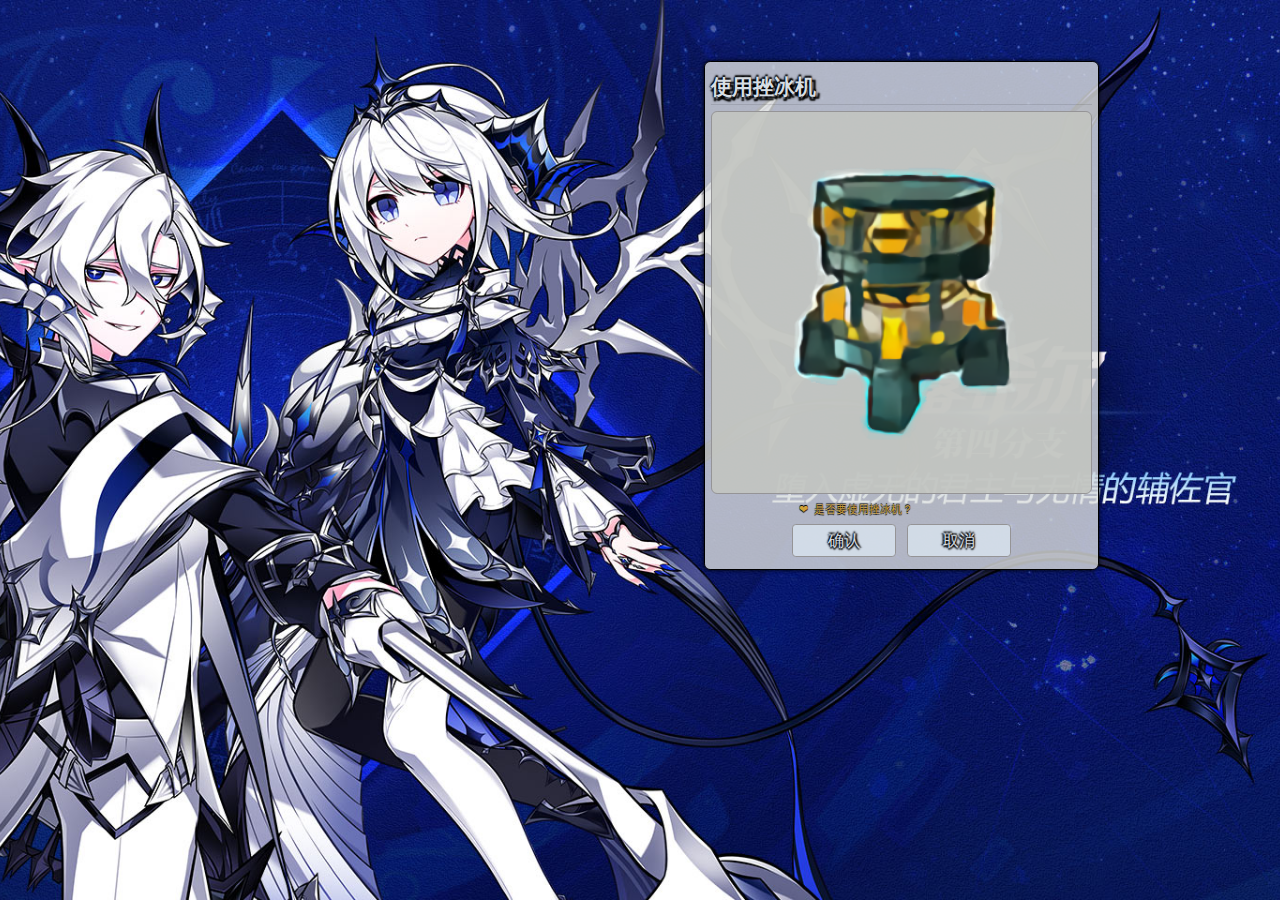
==== commit faa78c67: "竖屏适配基本好了" ====
--- a/result1.html
+++ b/result1.html
@@ -76,18 +76,17 @@
         </h1>
         <div class="ice_bgc backpack_bgc">
             <div class="ice_bgc backpack_bgc2">
-                <div class="frame">
-                </div>
-                <div>
-                    <div class="frame">
+<!--                <div class="frame">-->
+<!--                </div>-->
+<!--                <div>-->
+<!--                    <div class="frame">-->
                         <div class="result">
                         </div>
-                    </div>
+<!--                    </div>-->
                 </div>
             </div>
         </div>
     </div>
-
     <div>
         <text class="ice_name">
         </text>
@@ -95,7 +94,6 @@
     <!--喇叭-->
     <div class="message">
     </div>
-</div>
 <!--搓40次的界面结束-->
 
 <!--js部分-->
@@ -233,16 +231,18 @@
     let no = document.querySelector('.no');
     let ICE_index = document.querySelector('.ICE_index');
     let t40 = document.querySelector('.t40');
+    let message_name=document.querySelector('.message');
     yes.addEventListener('click', function () {
         ICE_index.style.display = 'none';
         t40.style.display = 'block';
+        message_name.style.display = 'block';
     });
     // t40 界面按钮用途
     let bt40 = document.querySelector('.bt40');
     let bt200 = document.querySelector('.bt200');
     let back = document.querySelector('.bt_back');
     let backpack_img=document.querySelector('.result');
-    let message_name=document.querySelector('.message');
+    // let message_name=document.querySelector('.message');
     bt40.addEventListener('click',
         function () {
             ice_play(40);
@@ -259,6 +259,7 @@
     back.addEventListener('click', function () {
         ICE_index.style.display = 'block';
         t40.style.display = 'none';
+        message_name.style.display='none';
         backpack_img.innerHTML="";
         message_name.innerHTML='';
     });
--- a/common.css
+++ b/common.css
@@ -52,7 +52,7 @@
     line-height: 0.5rem;
     height: 0.4rem;
     color: #d7dee4;
-    text-shadow: -0.02rem 0rem 0.02rem black, 0rem -0.02rem 0.02rem black, 0rem 0.05rem 0.02rem black, 0.05rem 0.02rem 0.02rem black;;
+    text-shadow: -0.02rem 0 0.02rem black, 0 -0.02rem 0.02rem black, 0 0.05rem 0.02rem black, 0.05rem 0.02rem 0.02rem black;;
     font-size: 0.28rem;
     margin: 0;
 }
@@ -124,10 +124,10 @@
     /*background: url('img/图标/viewdetail.jpg') no-repeat center;*/
     background-color: rgb(213, 223, 234, 0.9);
     border: 0.02rem solid #959496;
-    margin: 0rem 0.05rem;
+    margin: 0 0.05rem;
     border-radius: 0.05rem;
     color: #d7dee4;
-    text-shadow: 0rem 0.02rem 0.02rem black, 0rem -0.02rem 0.02rem black, 0.02rem 0rem 0.02rem black, -0.02rem 0rem 0.02rem black;
+    text-shadow: 0 0.02rem 0.02rem black, 0 -0.02rem 0.02rem black, 0.02rem 0 0.02rem black, -0.02rem 0 0.02rem black;
     font-size: 0.21rem;
     text-align: center;
     vertical-align: middle;
@@ -197,7 +197,7 @@
 .gotspan2 {
     display: block;
     color: #686868;
-    margin: 0.06rem 0 0rem 0.11rem;
+    margin: 0.06rem 0 0 0.11rem;
 }
 
 .box_pic {
@@ -329,11 +329,7 @@
 
 .result {
     background: url("img/backpack_bg_p.png") repeat;
-    /*background-size: 100%;*/
-
-    /*background-color: #c7c9d0;*/
-    /*background-image: linear-gradient(90deg, #ffffff 0.1rem, rgba(0, 0, 0, 0) 0.1rem), linear-gradient(#ffffff 0.1rem, rgba(0, 0, 0, 0) 0.1rem);*/
-    /*background-size: 0.8rem 0.6rem;*/
+     background-size: 0.84rem 0.64rem;
     height: 8.32rem;
     line-height: 0;
     width: 6.72rem;
@@ -345,6 +341,7 @@
     height: 2rem;
     width: 5rem;
     overflow: scroll;
+    display: none;
 }
 
 .ice_span {
@@ -377,35 +374,57 @@
     }
 
     /*竖屏 css*/
-    .ice_ever, .backpack, .message {
+    .main{
         left: 0;
         right: 0;
         margin-left: auto;
         margin-right: auto;
-    }
-
+        top:3rem;
+        transform: scale(1.3);
+    }
+    .ice_ever, .message {
+        left: 0;
+        right: 0;
+        margin-left: auto;
+        margin-right: auto;
+    }
     .message {
         transform: initial;
         position: absolute;
         top: 4rem;
-    }
-
+        width: 7.3rem;
+        height: 5.5rem;
+    }
+    .ice_span{
+        line-height: 0.55rem;
+        font-size: 0.3rem;
+    }
+    .ice_bt{
+        margin-top:0.05rem;
+        font-size: 0.2rem;
+    }
     .backpack {
         top: 10rem;
-    }
-
+        left: 0.45rem;
+        right: 0.45rem;
+        margin-left: auto;
+        margin-right: auto;
+    }
+}
     /*.backpack {*/
     /*    transform: translate(-25vw, 70vw);*/
     /*}*/
+
     /*.ice_bt {*/
     /*    margin: 0;*/
     /*}*/
+
     /*.message {*/
     /*    !*font-size: 1vw;*!*/
     /*    transform: translate(30vw, 53vw);*/
     /*}*/
 
-}
+/*}*/
 
 
 /*@media screen and (max-width: 1920px) {*/
